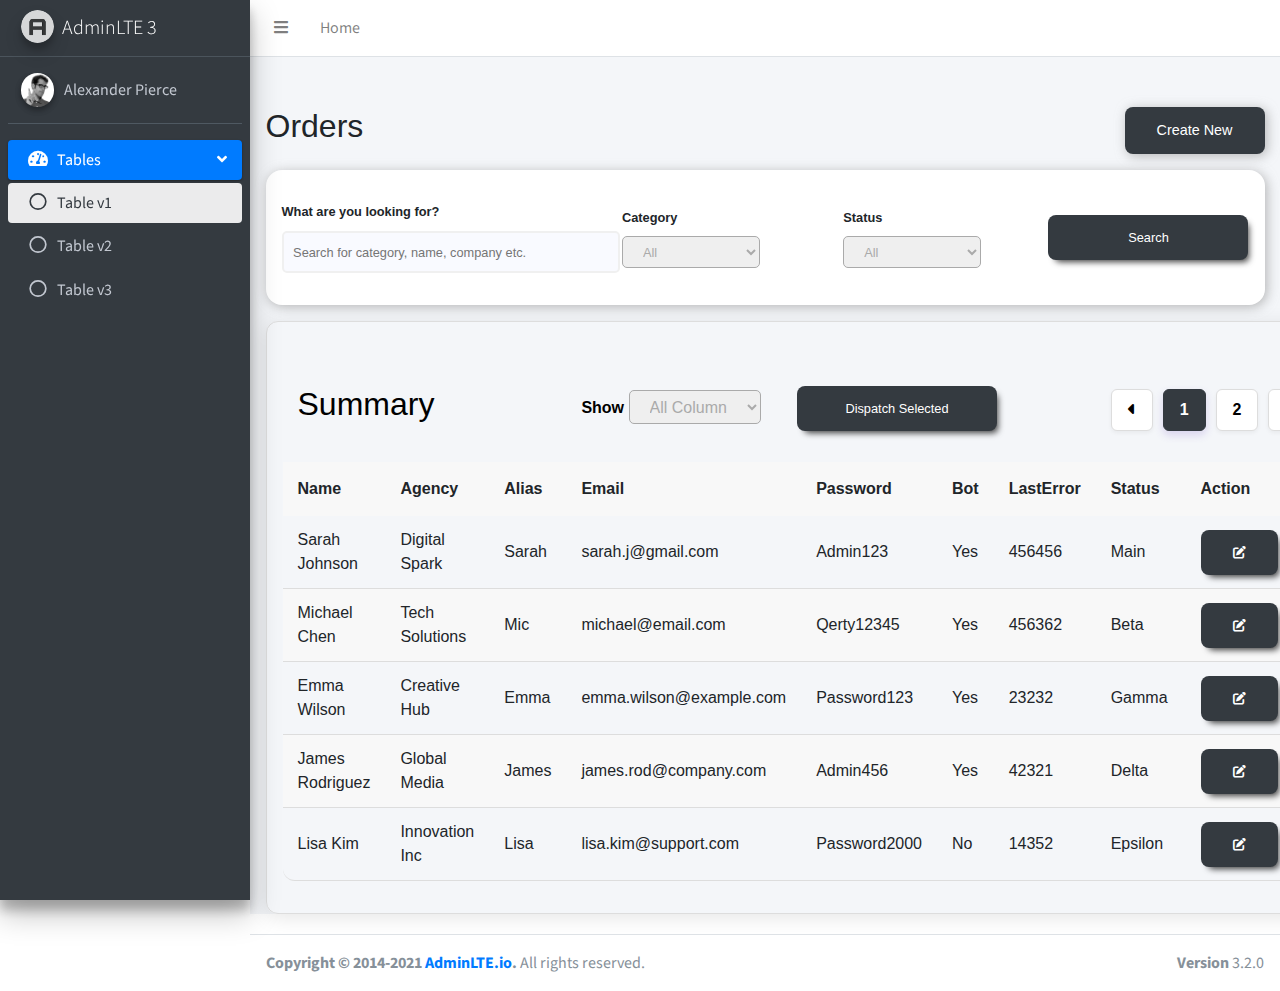
==== tables/table2.html @ d689b61e "The Layout" ====
<!DOCTYPE html>
<html lang="en">
<head>
  <meta charset="utf-8">
  <meta name="viewport" content="width=device-width, initial-scale=1">
  <title>AdminLTE 3 | Dashboard</title>

  <!-- Google Font: Source Sans Pro -->
  <link rel="stylesheet" href="https://fonts.googleapis.com/css?family=Source+Sans+Pro:300,400,400i,700&display=fallback">
  <!-- Font Awesome -->
  <link rel="stylesheet" href="https://cdnjs.cloudflare.com/ajax/libs/font-awesome/6.7.2/css/all.min.css" integrity="sha512-Evv84Mr4kqVGRNSgIGL/F/aIDqQb7xQ2vcrdIwxfjThSH8CSR7PBEakCr51Ck+w+/U6swU2Im1vVX0SVk9ABhg==" crossorigin="anonymous" referrerpolicy="no-referrer" />
  <link rel="stylesheet" href="../plugins/fontawesome-free/css/all.min.css">
  <!-- Ionicons -->
  <link rel="stylesheet" href="https://code.ionicframework.com/ionicons/2.0.1/css/ionicons.min.css">
  <!-- Tempusdominus Bootstrap 4 -->
  <link rel="stylesheet" href="../plugins/tempusdominus-bootstrap-4/css/tempusdominus-bootstrap-4.min.css">
  <!-- iCheck -->
  <link rel="stylesheet" href="../plugins/icheck-bootstrap/icheck-bootstrap.min.css">
  <!-- JQVMap -->
  <link rel="stylesheet" href="../plugins/jqvmap/jqvmap.min.css">
  <!-- Theme style -->
  <link rel="stylesheet" href="../dist/css/adminlte.min.css">
  <!-- overlayScrollbars -->
  <link rel="stylesheet" href="../plugins/overlayScrollbars/css/OverlayScrollbars.min.css">
  <!-- Daterange picker -->
  <link rel="stylesheet" href="../plugins/daterangepicker/daterangepicker.css">
  <!-- summernote -->
  <link rel="stylesheet" href="../plugins/summernote/summernote-bs4.min.css">
  <!-- Custom CSS -->
   <link rel="stylesheet" href="./style.css">
</head>
<body class="hold-transition sidebar-mini layout-fixed">
<div class="wrapper">

  <!-- Preloader -->
  <div class="preloader flex-column justify-content-center align-items-center">
    <img class="animation__shake" src="../dist/img/AdminLTELogo.png" alt="AdminLTELogo" height="60" width="60">
  </div>

  <!-- Navbar -->
  <nav class="main-header navbar navbar-expand navbar-white navbar-light">
    <!-- Left navbar links -->
    <ul class="navbar-nav">
      <li class="nav-item">
        <a class="nav-link" data-widget="pushmenu" href="#" role="button"><i class="fas fa-bars"></i></a>
      </li>
      <li class="nav-item d-none d-sm-inline-block">
        <a href="index3.html" class="nav-link">Home</a>
      </li>
    </ul>
  </nav>
  <!-- /.navbar -->

  <!-- Main Sidebar Container -->
  <aside class="main-sidebar sidebar-dark-primary elevation-4">
    <!-- Brand Logo -->
    <a href="index3.html" class="brand-link">
      <img src="../dist/img/AdminLTELogo.png" alt="AdminLTE Logo" class="brand-image img-circle elevation-3" style="opacity: .8">
      <span class="brand-text font-weight-light">AdminLTE 3</span>
    </a>

    <!-- Sidebar -->
    <div class="sidebar">
      <!-- Sidebar user panel (optional) -->
      <div class="user-panel mt-3 pb-3 mb-3 d-flex">
        <div class="image">
          <img src="../dist/img/user2-160x160.jpg" class="img-circle elevation-2" alt="User Image">
        </div>
        <div class="info">
          <a href="#" class="d-block">Alexander Pierce</a>
        </div>
      </div>

      <!-- Sidebar Menu -->
      <nav class="mt-2">
        <ul class="nav nav-pills nav-sidebar flex-column" data-widget="treeview" role="menu" data-accordion="false">
          <!-- Add icons to the links using the .nav-icon class
               with font-awesome or any other icon font library -->
          <li class="nav-item menu-open">
            <a href="#" class="nav-link active">
              <i class="nav-icon fas fa-tachometer-alt"></i>
              <p>
                Tables
                <i class="right fas fa-angle-left"></i>
              </p>
            </a>
            <ul class="nav nav-treeview">
              <li class="nav-item">
                <a href="./tables/table1.html" class="nav-link active">
                  <i class="far fa-circle nav-icon"></i>
                  <p>Table v1</p>
                </a>
              </li>
              <li class="nav-item">
                <a href="./tables/table2.html" class="nav-link">
                  <i class="far fa-circle nav-icon"></i>
                  <p>Table v2</p>
                </a>
              </li>
              <li class="nav-item">
                <a href="./tables/table3.html" class="nav-link">
                  <i class="far fa-circle nav-icon"></i>
                  <p>Table v3</p>
                </a>
              </li>
            </ul>
          </li>
        </ul>
      </nav>
      <!-- /.sidebar-menu -->
    </div>
    <!-- /.sidebar -->
  </aside>

  <!-- Content Wrapper. Contains page content -->
  <div class="content-wrapper">

    <!-- Main content -->
    <section class="content">
      <div class="container-fluid">
        <div class="content-header"></div>
    <!-- Modal -->
    <div class="modal-overlay">
        <div class="modal-pop">
          <div class="modal-header">
            <h2 class="modal-title">Table 1 Form</h2>
            <button class="close-btn">&times;</button>
          </div>
    
          <form>
            <div class="row">
                <div class="modal-form-group col-6">
                    <label class="modal-form-label">Name</label>
                    <input type="text" class="modal-form-input" placeholder="e.g John Doe">
                  </div>
            
                  <div class="modal-form-group col-6">
                    <label class="modal-form-label">Agency</label>
                    <input type="text" class="modal-form-input" placeholder="e.g John Doe Corp.">
                  </div>
            
                  <div class="modal-form-group col-6">
                    <label class="modal-form-label">Age</label>
                    <input type="text" class="modal-form-input" placeholder="e.g 24 y.o">
                  </div>
            
                  <div class="modal-form-group col-6">
                    <label class="modal-form-label">Birthplace</label>
                    <input type="text" class="modal-form-input" placeholder="e.g Quezon City">
                  </div>
      
                  <div class="modal-form-group col-6">
                    <label class="modal-form-label">Contents</label>
                    <input type="text" class="modal-form-input" placeholder="e.g Lorem ipsum dolor sit amet consectetur.">
                  </div>
            
                  <div class="modal-form-group col-6">
                    <label class="modal-form-label">Synced</label>
                    <input type="text" class="modal-form-input" placeholder="e.g Not Synced">
                  </div>
            
                  <div class="modal-form-group col-6">
                    <label class="modal-form-label">Accounts</label>
                    <input type="text" class="modal-form-input" placeholder="e.g 45565">
                  </div>
            
                  <div class="modal-form-group col-6">
                    <label class="modal-form-label">Team</label>
                    <input type="text" class="modal-form-input" placeholder="e.g Team Sample">
                  </div>
            </div>
            
      
            <div class="button-group">
              <button type="submit" class="btn-sub btn-next">Submit</button>
            </div>
      
            <p class="terms-text">
              By clicking "Next," you confirm your intention to connect your app to Tradier App. This action signifies you accept of the <a href="#" class="terms-link">Terms and conditions</a> outlined.
            </p>
          </form>
        </div>
      </div>
      <!-- Main -->
    <div class="table-container">
        <div class="header">
            <h2>Orders</h2>
            <!-- Button trigger modal -->
            <a href="#" class="open-modal-btn">Create New</a>
        </div>

        <div class="search-form">
            <form class="order-form">
                <div class="table-form-group">
                    <label for="searchInput">What are you looking for?</label>
                    <input type="text" id="searchInput" placeholder="Search for category, name, company etc.">
                </div>
                
                <div class="table-form-group select-item">
                    <label for="category">Category</label>
                    <select id="category">
                        <option value="1">All</option>
                        <option value="2">2</option>
                        <option value="3">3</option>
                        <option value="4">4</option>
                    </select>
                </div>

                <div class="table-form-group select-item">
                    <label for="status">Status</label>
                    <select id="status">
                        <option value="1">All</option>
                        <option value="2">2</option>
                        <option value="3">3</option>
                        <option value="4">4</option>
                    </select>
                </div>

                <div class="table-form-group">
                    <button type="submit">Search</button>
                </div>
                
            </form>
        </div>
        <table>
          <thead>
              <!-- <td colspan="9" class="table-header">
                <div class="search-container">
                  <input type="text" class="search-input" placeholder="Search...">
                </div>
              </td> -->
              <tr>
                <th colspan="3" class="table-header"><h2>Summary</h2></th>
                <th colspan="4" class="table-header">
                    <form>
                        <label for="column">Show</label>
                        <select id="column" class="column">
                            <option value="1">All Column</option>
                            <option value="2">2</option>
                            <option value="3">3</option>
                            <option value="4">4</option>
                        </select>
                        <button type="submit" class="btn-dispatch">Dispatch Selected</button>
                    </form>
                </th>
                <th colspan="2" class="table-header">
                    <ul class="pagination">
                        <li><i class="fa-solid fa-caret-left"></i></i></li>
                        <li class="page-active">1</li>
                        <li>2</li>
                        <li>3</li>
                        <li><i class="fa-solid fa-caret-right"></i></li>
                    </ul>
                </th>
            </tr>
            <tr class="tr-head">
                <th>Name</th>
                <th>Agency</th>
                <th>Alias</th>
                <th>Email</th>
                <th>Password</th>
                <th>Bot</th>
                <th>LastError</th>
                <th>Status</th>
                <th>Action</th>
            </tr>
          </thead>
          <tbody>
            <tr>
              <td>Sarah Johnson</td>
              <td>Digital Spark</td>
              <td>Sarah</td>
              <td>sarah.j@gmail.com</td>
              <td>Admin123</td>
              <td>Yes</td>
              <td>456456</td>
              <td>Main</td>
              <td>
                <button class="btn-edit"><i class="fa-solid fa-pen-to-square"></i></button>
                <button class="btn-delete"><i class="fa-solid fa-trash"></i></button>
              </td>
            </tr>
            <tr>
              <td>Michael Chen</td>
              <td>Tech Solutions</td>
              <td>Mic</td>
              <td>michael@email.com</td>
              <td>Qerty12345</td>
              <td>Yes</td>
              <td>456362</td>
              <td>Beta</td>
              <td>
                <button class="btn-edit"><i class="fa-solid fa-pen-to-square"></i></button>
                <button class="btn-delete"><i class="fa-solid fa-trash"></i></button>
              </td>
            </tr>
            <tr>
              <td>Emma Wilson</td>
              <td>Creative Hub</td>
              <td>Emma</td>
              <td>emma.wilson@example.com</td>
              <td>Password123</td>
              <td>Yes</td>
              <td>23232</td>
              <td>Gamma</td>
              <td>
                <button class="btn-edit"><i class="fa-solid fa-pen-to-square"></i></button>
                <button class="btn-delete"><i class="fa-solid fa-trash"></i></button>
              </td>
            </tr>
            <tr>
              <td>James Rodriguez</td>
              <td>Global Media</td>
              <td>James</td>
              <td>james.rod@company.com</td>
              <td>Admin456</td>
              <td>Yes</td>
              <td>42321</td>
              <td>Delta</td>
              <td>
                <button class="btn-edit"><i class="fa-solid fa-pen-to-square"></i></button>
                <button class="btn-delete"><i class="fa-solid fa-trash"></i></button>
              </td>
            </tr>
            <tr>
              <td>Lisa Kim</td>
              <td>Innovation Inc</td>
              <td>Lisa</td>
              <td>lisa.kim@support.com</td>
              <td>Password2000</td>
              <td>No</td>
              <td>14352</td>
              <td>Epsilon</td>
              <td>
                <button class="btn-edit"><i class="fa-solid fa-pen-to-square"></i></button>
                <button class="btn-delete"><i class="fa-solid fa-trash"></i></button>
              </td>
            </tr>
          </tbody>
        </table>
      </div>
      </div><!-- /.container-fluid -->
    </section>
    <!-- /.content -->
  </div>
  <!-- /.content-wrapper -->
  <footer class="main-footer">
    <strong>Copyright &copy; 2014-2021 <a href="https://adminlte.io">AdminLTE.io</a>.</strong>
    All rights reserved.
    <div class="float-right d-none d-sm-inline-block">
      <b>Version</b> 3.2.0
    </div>
  </footer>

  <!-- Control Sidebar -->
  <aside class="control-sidebar control-sidebar-dark">
    <!-- Control sidebar content goes here -->
  </aside>
  <!-- /.control-sidebar -->
</div>
<!-- ./wrapper -->

<!-- jQuery -->
<script src="../plugins/jquery/jquery.min.js"></script>
<!-- jQuery UI 1.11.4 -->
<script src="../plugins/jquery-ui/jquery-ui.min.js"></script>
<!-- Resolve conflict in jQuery UI tooltip with Bootstrap tooltip -->
<script>
  $.widget.bridge('uibutton', $.ui.button)
</script>
<!-- Bootstrap 4 -->
<script src="../plugins/bootstrap/js/bootstrap.bundle.min.js"></script>
<!-- ChartJS -->
<script src="../plugins/chart.js/Chart.min.js"></script>
<!-- Sparkline -->
<script src="../plugins/sparklines/sparkline.js"></script>
<!-- JQVMap -->
<script src="../plugins/jqvmap/jquery.vmap.min.js"></script>
<script src="../plugins/jqvmap/maps/jquery.vmap.usa.js"></script>
<!-- jQuery Knob Chart -->
<script src="../plugins/jquery-knob/jquery.knob.min.js"></script>
<!-- daterangepicker -->
<script src="../plugins/moment/moment.min.js"></script>
<script src="../plugins/daterangepicker/daterangepicker.js"></script>
<!-- Tempusdominus Bootstrap 4 -->
<script src="../plugins/tempusdominus-bootstrap-4/js/tempusdominus-bootstrap-4.min.js"></script>
<!-- Summernote -->
<script src="../plugins/summernote/summernote-bs4.min.js"></script>
<!-- overlayScrollbars -->
<script src="../plugins/overlayScrollbars/js/jquery.overlayScrollbars.min.js"></script>
<!-- AdminLTE App -->
<script src="../dist/js/adminlte.js"></script>
<!-- AdminLTE for demo purposes -->
<script src="../dist/js/demo.js"></script>
<!-- AdminLTE dashboard demo (This is only for demo purposes) -->
<script src="../dist/js/pages/dashboard.js"></script>


      
<script>
    // Search functionality
    const searchInput = document.querySelector('#searchInput');
    const tableRows = document.querySelectorAll('tbody tr');

    searchInput.addEventListener('input', function() {
      const searchTerm = this.value.toLowerCase();
      
      tableRows.forEach(row => {
        const text = row.textContent.toLowerCase();
        row.style.display = text.includes(searchTerm) ? '' : 'none';
      });
    });


    // Modal Overlay
    const modalOverlay = document.querySelector('.modal-overlay');
    const openModalBtn = document.querySelector('.open-modal-btn');
    const closeBtn = document.querySelector('.close-btn');

    openModalBtn.addEventListener('click', () => {
        modalOverlay.style.display = 'flex';
    });

    closeBtn.addEventListener('click', () => {
        modalOverlay.style.display = 'none';
    });

    modalOverlay.addEventListener('click', (e) => {
        if (e.target === modalOverlay) {
            modalOverlay.style.display = 'none';
        }
    });
  </script>
</body>
</html>
---- plugins/jqvmap/jqvmap.min.css ----
.jqvmap-label,.jqvmap-pin{pointer-events:none}.jqvmap-label{position:absolute;display:none;-webkit-border-radius:3px;-moz-border-radius:3px;border-radius:3px;background:#292929;color:#fff;font-family:sans-serif,Verdana;font-size:smaller;padding:3px}.jqvmap-zoomin,.jqvmap-zoomout{position:absolute;left:10px;-webkit-border-radius:3px;-moz-border-radius:3px;border-radius:3px;background:#000;padding:3px;color:#fff;width:10px;height:10px;cursor:pointer;line-height:10px;text-align:center}.jqvmap-zoomin{top:10px}.jqvmap-zoomout{top:30px}.jqvmap-region{cursor:pointer}.jqvmap-ajax_response{width:100%;height:500px}
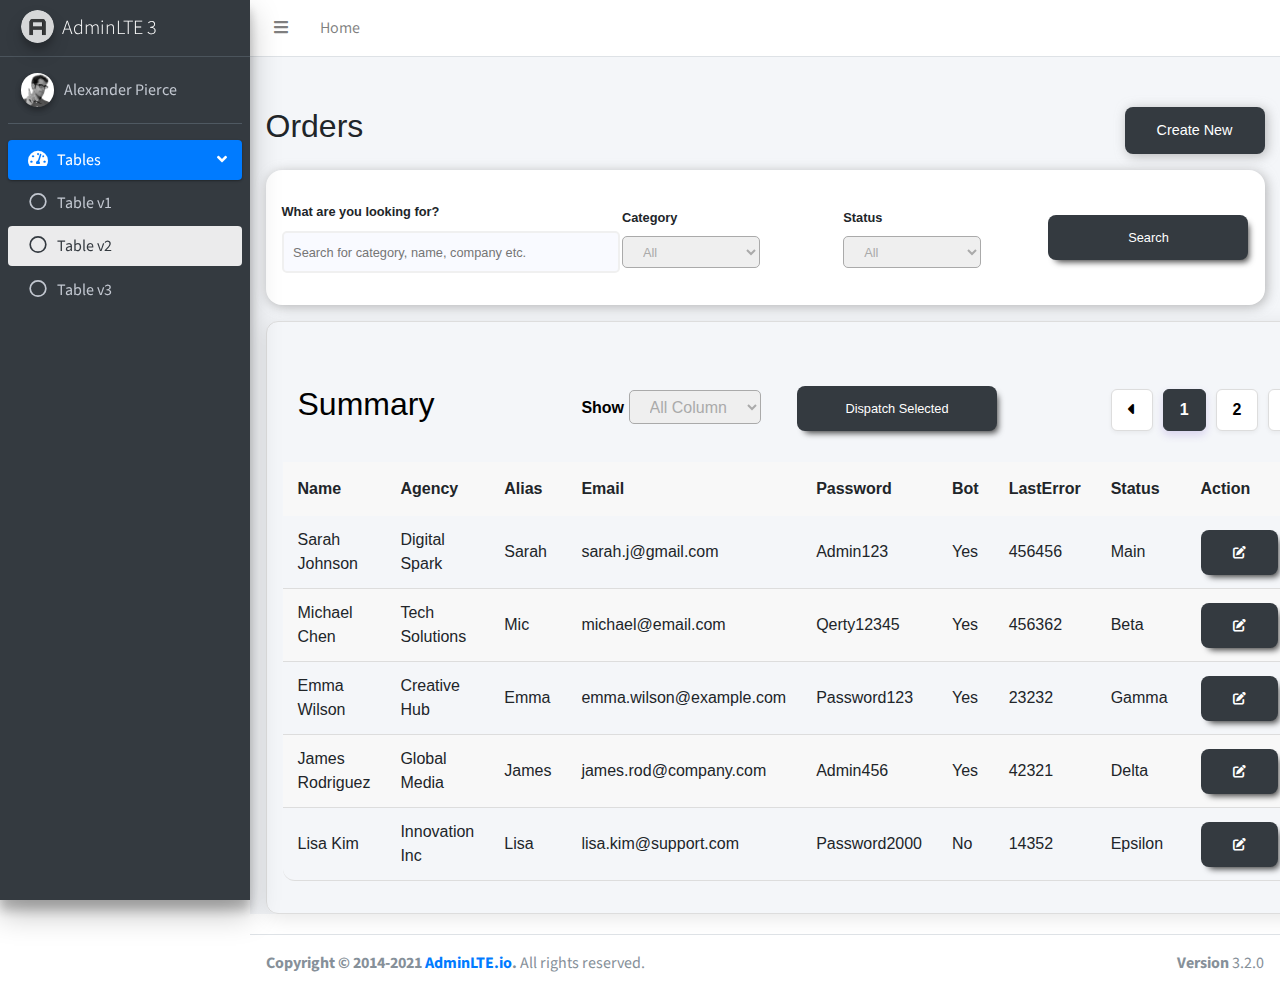
==== commit 0d5a8a87: "Polishing" ====
--- a/tables/table2.html
+++ b/tables/table2.html
@@ -86,19 +86,19 @@
             </a>
             <ul class="nav nav-treeview">
               <li class="nav-item">
-                <a href="./tables/table1.html" class="nav-link active">
+                <a href="./table1.html" class="nav-link">
                   <i class="far fa-circle nav-icon"></i>
                   <p>Table v1</p>
                 </a>
               </li>
               <li class="nav-item">
-                <a href="./tables/table2.html" class="nav-link">
+                <a href="./table2.html" class="nav-link active">
                   <i class="far fa-circle nav-icon"></i>
                   <p>Table v2</p>
                 </a>
               </li>
               <li class="nav-item">
-                <a href="./tables/table3.html" class="nav-link">
+                <a href="./table3.html" class="nav-link">
                   <i class="far fa-circle nav-icon"></i>
                   <p>Table v3</p>
                 </a>
@@ -123,7 +123,7 @@
     <div class="modal-overlay">
         <div class="modal-pop">
           <div class="modal-header">
-            <h2 class="modal-title">Table 1 Form</h2>
+            <h2 class="modal-title">Table 2 Form</h2>
             <button class="close-btn">&times;</button>
           </div>
     
@@ -140,33 +140,33 @@
                   </div>
             
                   <div class="modal-form-group col-6">
-                    <label class="modal-form-label">Age</label>
-                    <input type="text" class="modal-form-input" placeholder="e.g 24 y.o">
-                  </div>
-            
-                  <div class="modal-form-group col-6">
-                    <label class="modal-form-label">Birthplace</label>
-                    <input type="text" class="modal-form-input" placeholder="e.g Quezon City">
+                    <label class="modal-form-label">Alias</label>
+                    <input type="text" class="modal-form-input" placeholder="e.g J.Doe">
+                  </div>
+            
+                  <div class="modal-form-group col-6">
+                    <label class="modal-form-label">Email</label>
+                    <input type="text" class="modal-form-input" placeholder="e.g john.doe@example.com">
                   </div>
       
                   <div class="modal-form-group col-6">
-                    <label class="modal-form-label">Contents</label>
-                    <input type="text" class="modal-form-input" placeholder="e.g Lorem ipsum dolor sit amet consectetur.">
-                  </div>
-            
-                  <div class="modal-form-group col-6">
-                    <label class="modal-form-label">Synced</label>
-                    <input type="text" class="modal-form-input" placeholder="e.g Not Synced">
-                  </div>
-            
-                  <div class="modal-form-group col-6">
-                    <label class="modal-form-label">Accounts</label>
-                    <input type="text" class="modal-form-input" placeholder="e.g 45565">
-                  </div>
-            
-                  <div class="modal-form-group col-6">
-                    <label class="modal-form-label">Team</label>
-                    <input type="text" class="modal-form-input" placeholder="e.g Team Sample">
+                    <label class="modal-form-label">Password</label>
+                    <input type="text" class="modal-form-input" placeholder="e.g 8 min and 32 max.">
+                  </div>
+            
+                  <div class="modal-form-group col-6">
+                    <label class="modal-form-label">Bot</label>
+                    <input type="text" class="modal-form-input" placeholder="e.g Lorem ipsum dolor sit amet.">
+                  </div>
+            
+                  <div class="modal-form-group col-6">
+                    <label class="modal-form-label">LastError</label>
+                    <input type="text" class="modal-form-input" placeholder="e.g 12 Dec 2024">
+                  </div>
+            
+                  <div class="modal-form-group col-6">
+                    <label class="modal-form-label">Status</label>
+                    <input type="text" class="modal-form-input" placeholder="e.g Success">
                   </div>
             </div>
             
